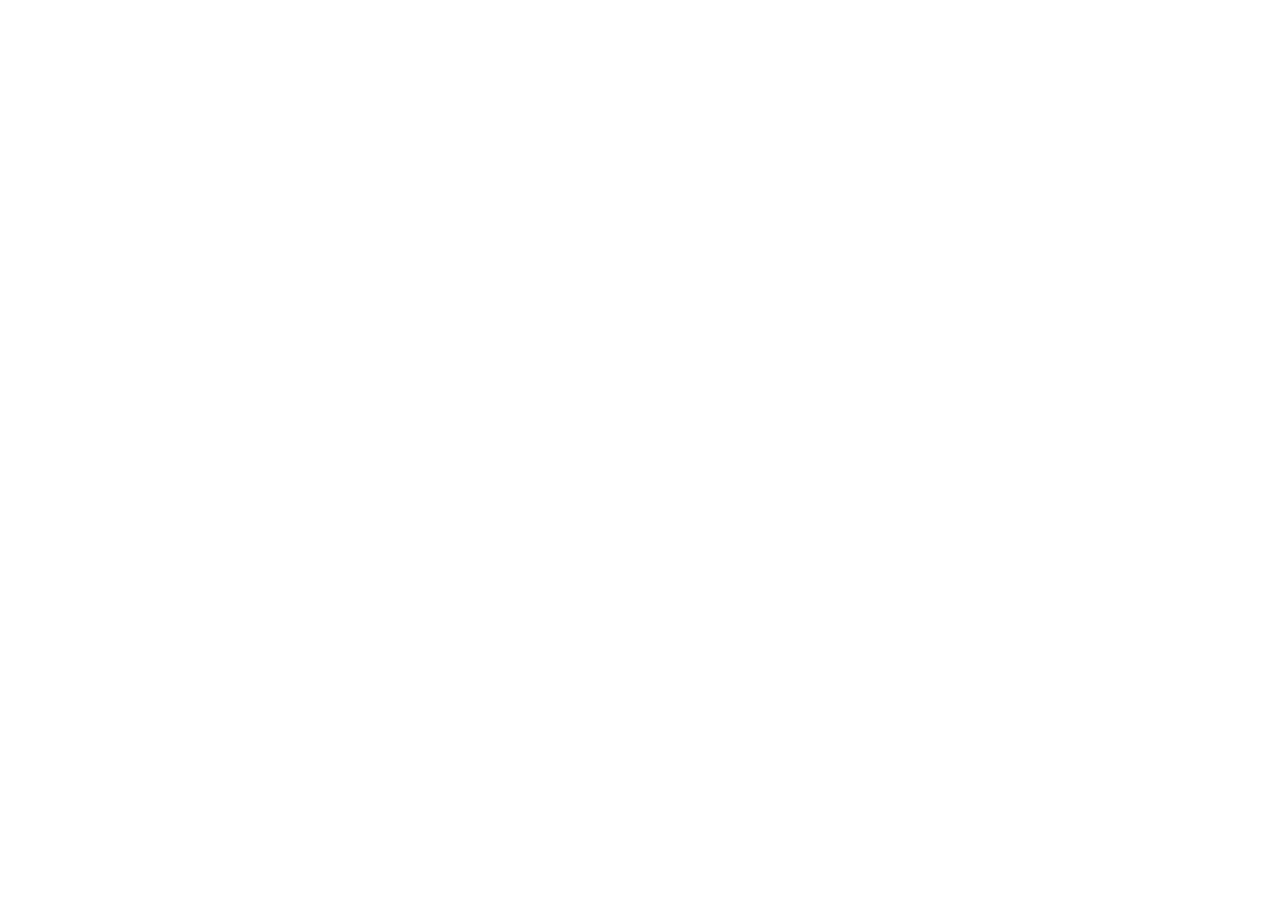
==== index.html @ e4ac3219 "Added body and head" ====
<!DOCTYPE html>
<html lang="en">

<head>
    <!-- this will appear as the tab title-->
    <title>LEARN!!</title>
    <!-- linking our CSS file (stylesheet)-->
    <link href="style.css" rel="stylesheet" type="text/css">
</head>

<body>
<!-- almost all content will be in the body-->
 
</body>
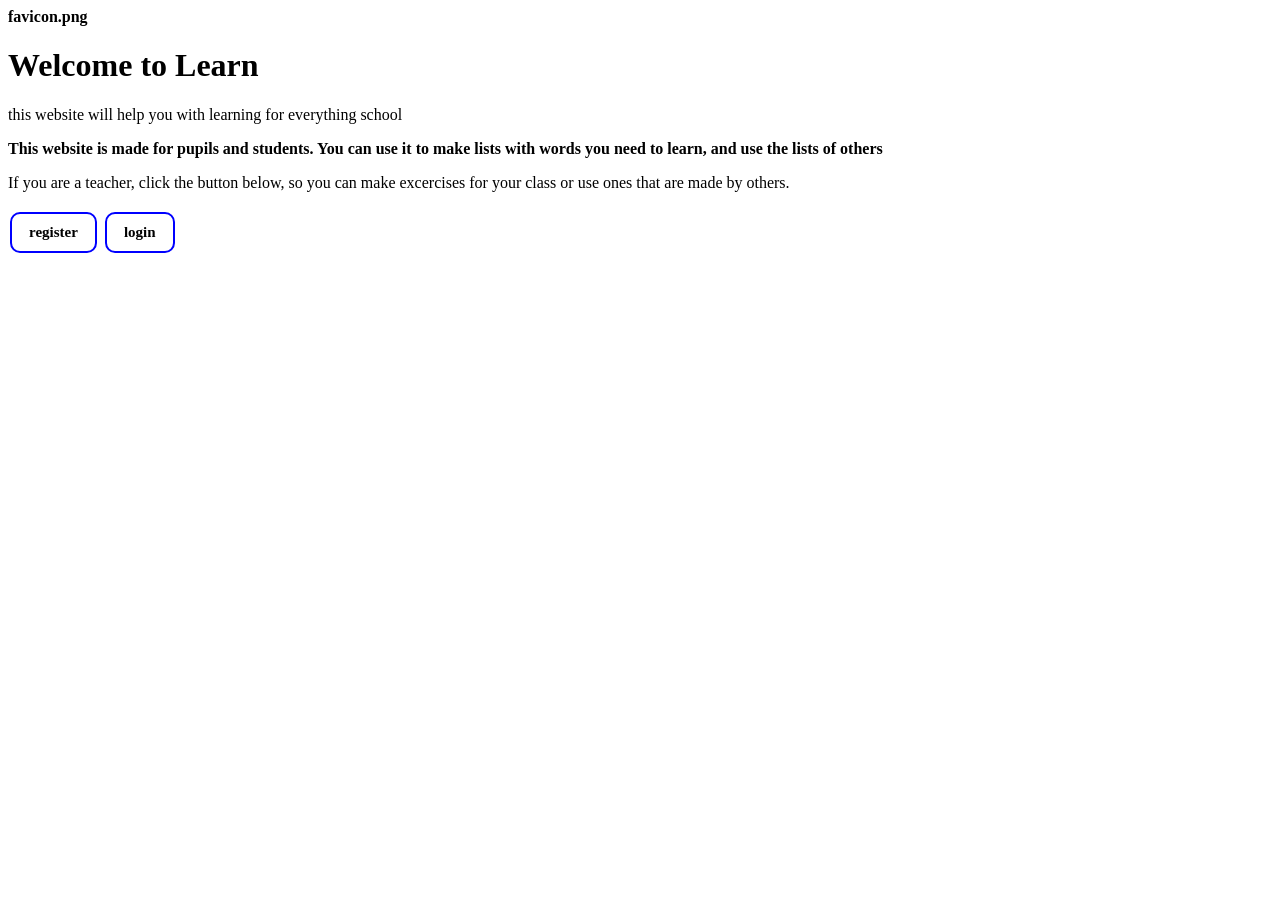
==== commit 0702fc8b: "Alfa 1.0" ====
--- a/index.html
+++ b/index.html
@@ -4,11 +4,29 @@
 <head>
     <!-- this will appear as the tab title-->
     <title>LEARN!!</title>
+    <favicon>favicon.png</favicon>
     <!-- linking our CSS file (stylesheet)-->
-    <link href="style.css" rel="stylesheet" type="text/css">
+    <link href="stylesheet.css" rel="stylesheet" type="text/css">
 </head>
 
 <body>
-<!-- almost all content will be in the body-->
- 
-</body>+<header>
+    <h1>Welcome to Learn</h1>
+    <p>this website will help you with learning for everything school</p>
+</header>
+<article>This website is made for pupils and students.
+You can use it to make lists with words you need to learn,
+and use the lists of others</article>
+
+<p>
+    If you are a teacher, click the button below,
+    so you can make excercises for your class
+    or use ones that are made by others.
+</p>
+<aside>
+    <a href="register.html" class="button">register</a>
+    <a href="login.html" class="button">login</a>
+</aside>
+</body>
+
+</html>
--- a/stylesheet.css
+++ b/stylesheet.css
@@ -0,0 +1,39 @@
+body {
+    font-family: "Times new Roman";
+    font-weight: 800;
+    font-style: normal;
+    font-size: 16px;
+}
+
+p {
+    font-weight: 400;
+}
+
+.button {
+    background-color: white;
+    border: 2px solid blue;
+    color: black;
+    padding: 10px 17px;
+    border-radius: 10px;
+    text-align: center;
+    text-decoration: none;
+    display: inline-block;
+    font-size: 15px;
+    margin: 4px 2px;
+    cursor: pointer;
+    box-shadow: 5cm;
+    transition-duration: 0.4s;
+}
+
+.button:hover {
+    background-color: blue;
+    color: white;
+}
+
+.aside {
+    width: 30%;
+    padding-left: 15px;
+    margin-left: 15;
+    float: right;
+    display: block;
+}
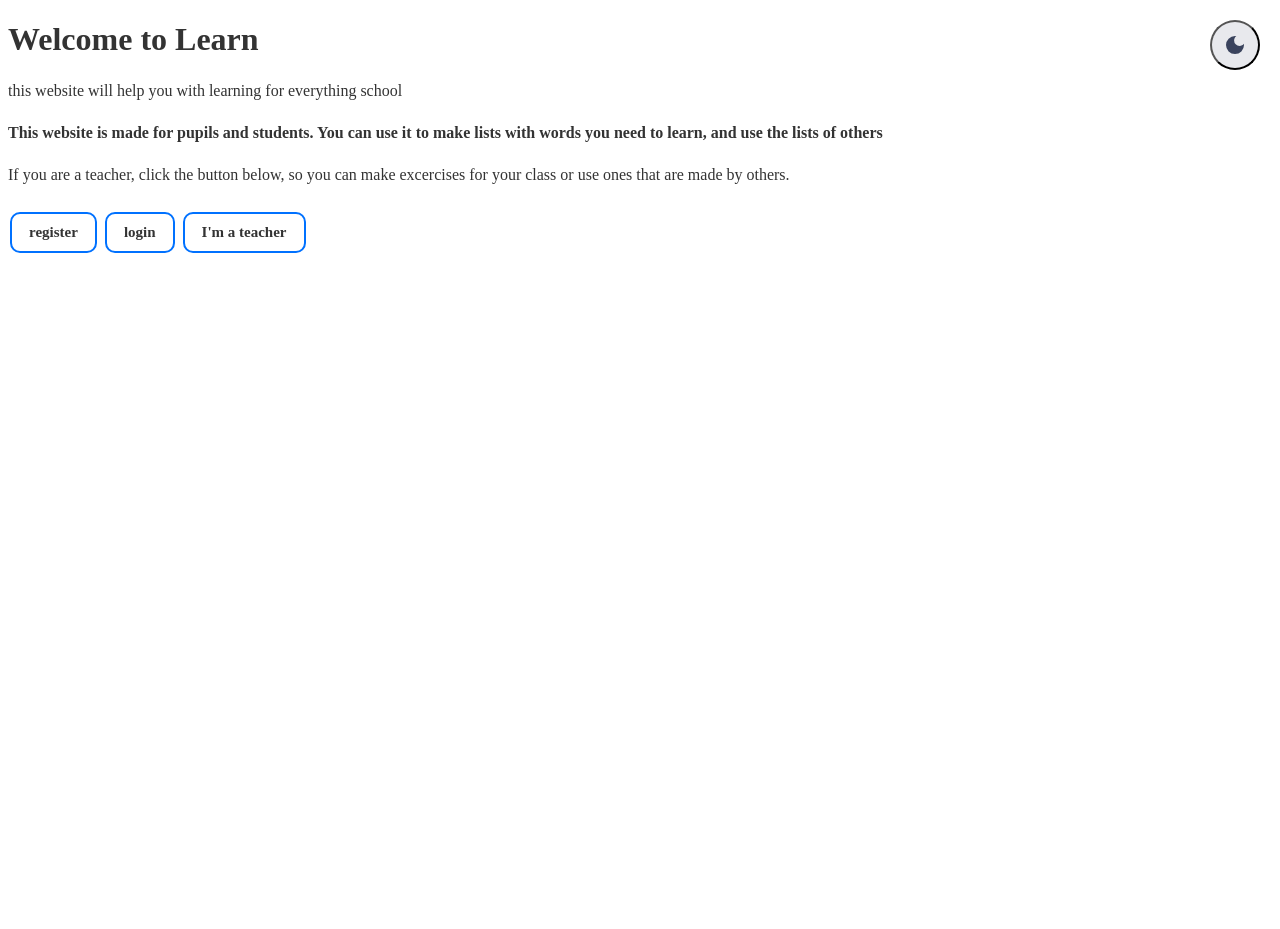
==== commit a4777b96: "Alfa 1.1" ====
--- a/index.html
+++ b/index.html
@@ -4,15 +4,20 @@
 <head>
     <!-- this will appear as the tab title-->
     <title>LEARN!!</title>
-    <favicon>favicon.png</favicon>
+    <link 
     <!-- linking our CSS file (stylesheet)-->
     <link href="stylesheet.css" rel="stylesheet" type="text/css">
+    <script type="text/javascript" src="theme-switch.js" defer></script>
 </head>
 
 <body>
 <header>
     <h1>Welcome to Learn</h1>
     <p>this website will help you with learning for everything school</p>
+    <button id="theme-switch">
+        <svg xmlns="http://www.w3.org/2000/svg" height="24px" viewBox="0 -960 960 960" width="24px" fill="#e3e3e3"><path d="M480-120q-150 0-255-105T120-480q0-150 105-255t255-105q14 0 27.5 1t26.5 3q-41 29-65.5 75.5T444-660q0 90 63 153t153 63q55 0 101-24.5t75-65.5q2 13 3 26.5t1 27.5q0 150-105 255T480-120Z"/></svg>
+        <svg xmlns="http://www.w3.org/2000/svg" height="24px" viewBox="0 -960 960 960" width="24px" fill="#e3e3e3"><path d="M338.5-338.5Q280-397 280-480t58.5-141.5Q397-680 480-680t141.5 58.5Q680-563 680-480t-58.5 141.5Q563-280 480-280t-141.5-58.5ZM200-440H40v-80h160v80Zm720 0H760v-80h160v80ZM440-760v-160h80v160h-80Zm0 720v-160h80v160h-80ZM256-650l-101-97 57-59 96 100-52 56Zm492 496-97-101 53-55 101 97-57 59Zm-98-550 97-101 59 57-100 96-56-52ZM154-212l101-97 55 53-97 101-59-57Z"/></svg>
+    </button>
 </header>
 <article>This website is made for pupils and students.
 You can use it to make lists with words you need to learn,
@@ -23,10 +28,11 @@
     so you can make excercises for your class
     or use ones that are made by others.
 </p>
-<aside>
-    <a href="register.html" class="button">register</a>
-    <a href="login.html" class="button">login</a>
-</aside>
+
+<a href="register.html" class="button">register</a>
+<a href="login.html" class="button">login</a>
+<a href="teacher.html" class="button">I'm a teacher</a>
+
 </body>
 
 </html>
--- a/stylesheet.css
+++ b/stylesheet.css
@@ -1,18 +1,48 @@
+:root{
+    --base-color: white;
+    --base-varient: #e8e9ed;
+    --text-color: #333333;
+    --secondary-text: #222222;
+    --primary-color: #3a435d;
+    --accent-color: #0071ff;
+}
+
+.darkmode{
+    --base-color: #333333;
+    --base-varient: #222222;
+    --text-color: #eeeeee;
+    --secondary-text: #dddddd;
+    --primary-color: #636e91;
+    --accent-color: #0073ff3b;  
+}
+
 body {
+    min-height: 100vh;
     font-family: "Times new Roman";
     font-weight: 800;
     font-style: normal;
     font-size: 16px;
+    color: var(--text-color);
+    background-color: var(--base-color);
+    transition-duration: 0.4s;
+}
+
+*{
+    margin: 1.5em 1;
+    padding: 0;
 }
 
 p {
     font-weight: 400;
+    line-height: 1.5 0;
+    color: var(--text-color);
+    margin: 1.5em 0;
 }
 
 .button {
-    background-color: white;
-    border: 2px solid blue;
-    color: black;
+    background-color: var(--base-color);
+    border: 2px solid var(--accent-color);
+    color: var(--text-color);
     padding: 10px 17px;
     border-radius: 10px;
     text-align: center;
@@ -26,14 +56,69 @@
 }
 
 .button:hover {
-    background-color: blue;
-    color: white;
+    background-color: var(--accent-color);
+    color: var(--base-varient);
 }
 
-.aside {
-    width: 30%;
-    padding-left: 15px;
-    margin-left: 15;
-    float: right;
+.darkmode .button:hover{
+    background-color: var(--accent-color);
+    color: var(--text-color);
+
+}
+
+.sidebar {
+    margin: 0;
+    padding: 0;
+    width: 200px;
+    background-color: var(--base-varient);
+    position: fixed;
+    height: 100%;
+    overflow: auto;
+}
+
+.sidebar a {
+    background-color: var(--base-color);
+    border: 2px solid var(--accent-color);
+    color: var(--text-color);
+    padding: 10px 17px;
+    border-radius: 10px;
+    text-align: center;
+    text-decoration: none;
+    display: inline-block;
+    font-size: 15px;
+    margin: 4px 2px;
+    cursor: pointer;
+    box-shadow: 5cm;
+    transition-duration: 0.4s;
+}
+
+.sidebar a:hover:not(.active){
+    background-color: var(--base-color);
+    color: var(--text-color);
+}
+
+#theme-switch{
+    height: 50px;
+    width: 50px;
+    padding: 0;
+    border-radius: 50%;
+    background-color: var(--base-varient);
+    display: flex;
+    justify-content: center;
+    align-items: center;
+    position: fixed;
+    top: 20px;
+    right: 20px;
+}
+#theme-switch svg{
+    fill: var(--primary-color);
+}
+#theme-switch svg:last-child{
+    display: none;
+}
+.darkmode #theme-switch svg:first-child{
+    display: none;
+}
+.darkmode #theme-switch svg:last-child{
     display: block;
 }
